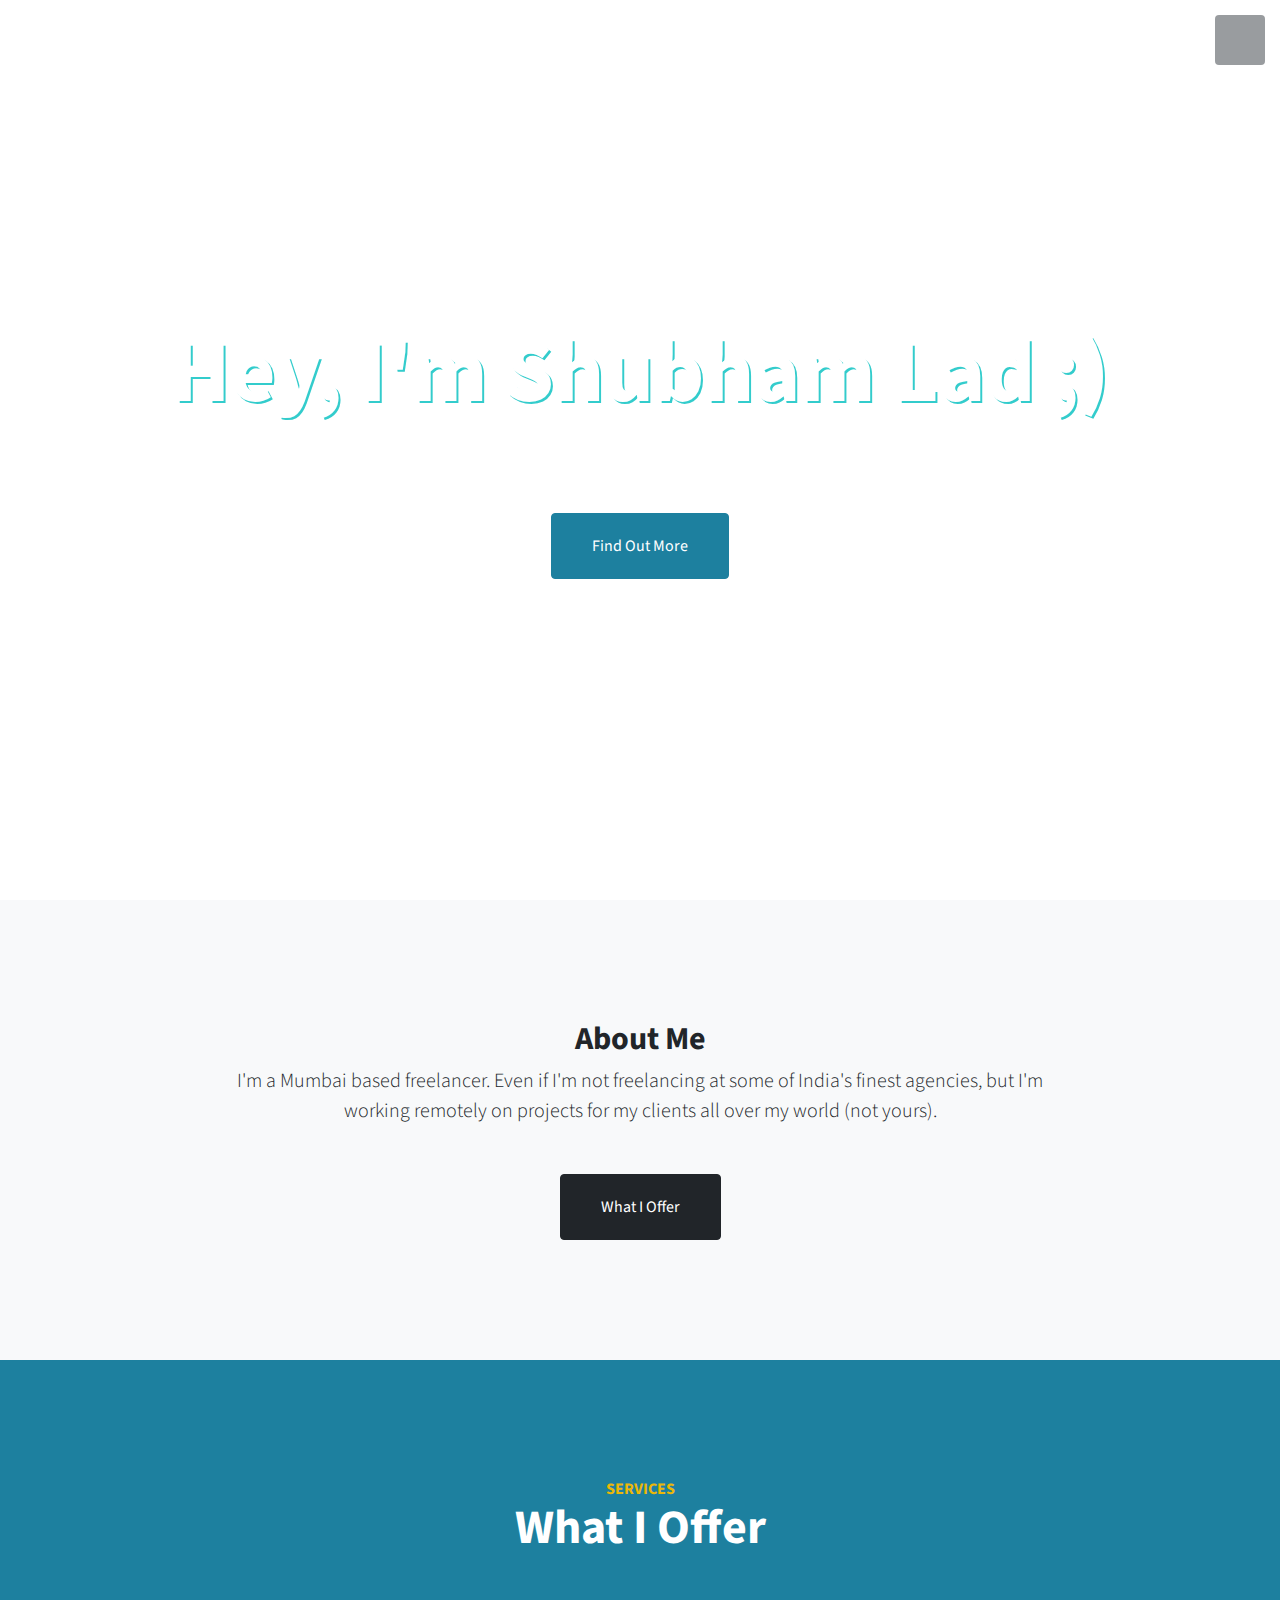
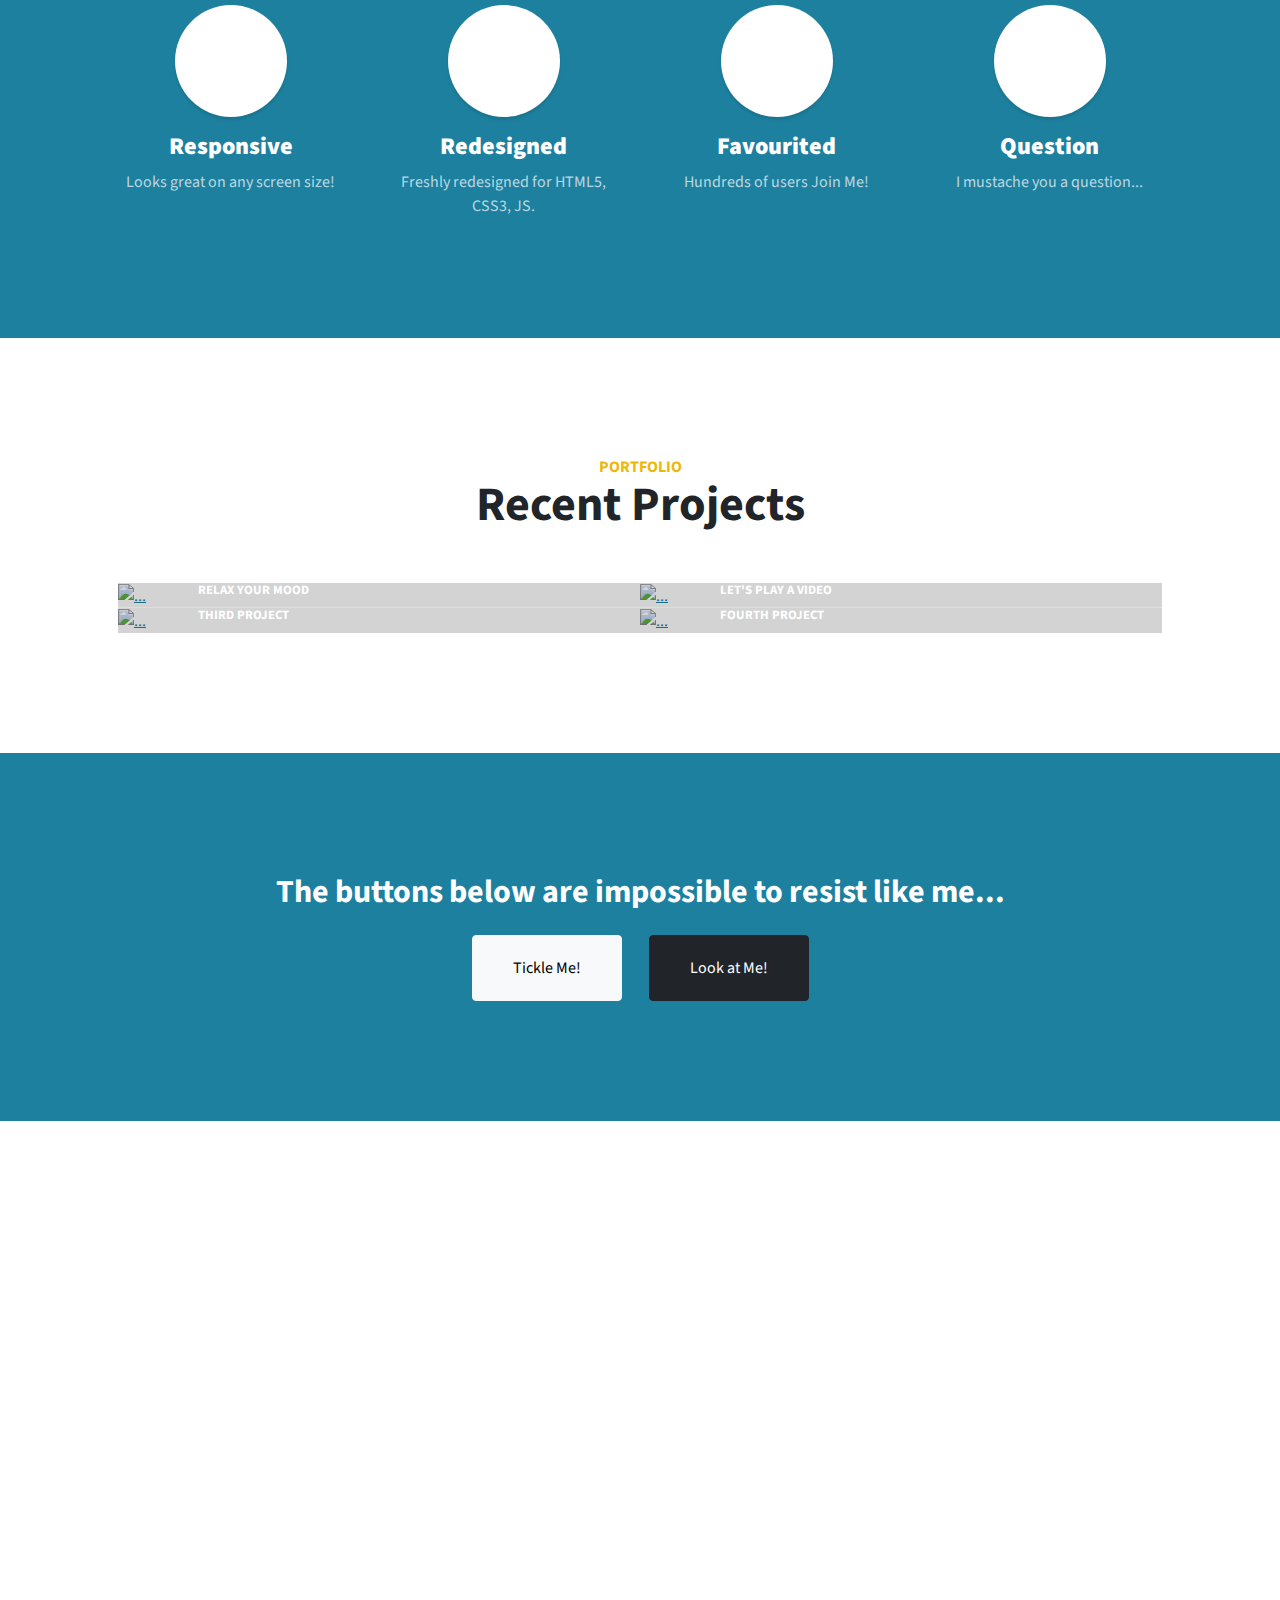
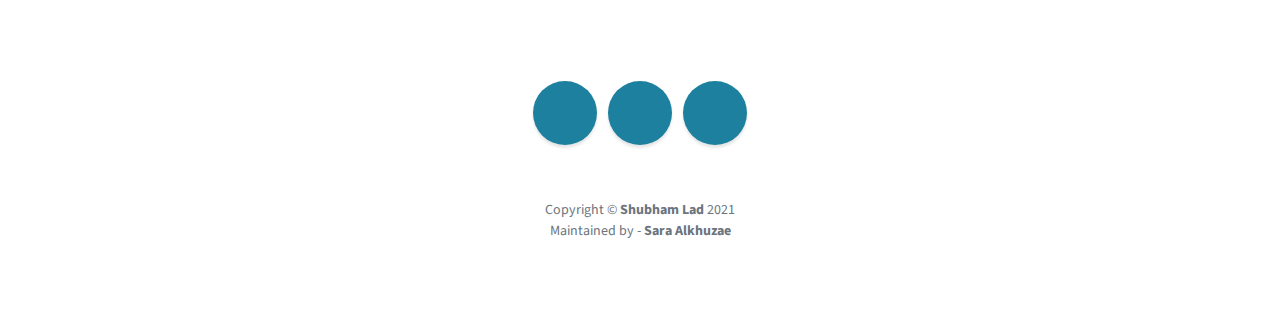
==== index.html @ efdfe384 "Update index.html" ====
<!DOCTYPE html>
<html lang="en">
    <head>
        <meta charset="utf-8" />
        <meta name="viewport" content="width=device-width, initial-scale=1, shrink-to-fit=no" />
        <meta name="description" content="" />
        <meta name="author" content="" />
        <title>Shubham Lad - GitHub.io</title> 
        <link rel="icon" href="favicon.ico" />
        <script src="https://use.fontawesome.com/releases/v5.15.3/js/all.js" crossorigin="anonymous"></script>
        <link href="https://cdnjs.cloudflare.com/ajax/libs/simple-line-icons/2.5.5/css/simple-line-icons.min.css" rel="stylesheet" />
        <link href="https://fonts.googleapis.com/css?family=Source+Sans+Pro:300,400,700,300italic,400italic,700italic" rel="stylesheet" type="text/css" />
        <link href="styles.css" rel="stylesheet" />
    </head>
    <body id="page-top">
        <a class="menu-toggle rounded" href="#"><i class="fas fa-bars"></i></a>
        <nav id="sidebar-wrapper">
            <ul class="sidebar-nav">
                <li class="sidebar-brand"><a href="#page-top">Know ME!!!</a></li>
                <li class="sidebar-nav-item"><a href="#page-top">Home</a></li>
                <li class="sidebar-nav-item"><a href="#about">About</a></li>
                <li class="sidebar-nav-item"><a href="#portfolio">Portfolio</a></li>
                <li class="sidebar-nav-item"><a href="#contact">Contact</a></li>
            </ul>
        </nav>
        <header class="masthead d-flex align-items-center">
            <div class="container px-4 px-lg-5 text-center">
                <h1 style="text-shadow: 2px 2px #33CCCC; color: white" class="mb-1">Hey, I'm Shubham Lad ;)</h1>
                <h3 style="color: white" class="mb-5"><em>Innovation is my passion.</em></h3>
                <a class="btn btn-primary btn-xl" href="#about">Find Out More</a>
            </div>
        </header>
        <section class="content-section bg-light" id="about">
            <div class="container px-4 px-lg-5 text-center">
                <div class="row gx-4 gx-lg-5 justify-content-center">
                    <div class="col-lg-10">
                        <h2>About Me</h2>
                        <p class="lead mb-5">
                            I'm a Mumbai based freelancer. Even if I'm not freelancing at some of India's finest agencies, but I'm working remotely on projects for my clients all over my world (not yours).
                        </p>
                        <a class="btn btn-dark btn-xl" href="#services">What I Offer</a>
                    </div>
                </div>
            </div>
        </section>
        <section class="content-section bg-primary text-white text-center" id="services">
            <div class="container px-4 px-lg-5">
                <div class="content-section-heading">
                    <h3 class="text-secondary mb-0">Services</h3>
                    <h2 class="mb-5">What I Offer</h2>
                </div>
                <div class="row gx-4 gx-lg-5">
                    <div class="col-lg-3 col-md-6 mb-5 mb-lg-0">
                        <span class="service-icon rounded-circle mx-auto mb-3"><i class="icon-screen-smartphone"></i></span>
                        <h4><strong>Responsive</strong></h4>
                        <p class="text-faded mb-0">Looks great on any screen size!</p>
                    </div>
                    <div class="col-lg-3 col-md-6 mb-5 mb-lg-0">
                        <span class="service-icon rounded-circle mx-auto mb-3"><i class="icon-pencil"></i></span>
                        <h4><strong>Redesigned</strong></h4>
                        <p class="text-faded mb-0">Freshly redesigned for HTML5, CSS3, JS.</p>
                    </div>
                    <div class="col-lg-3 col-md-6 mb-5 mb-md-0">
                        <span class="service-icon rounded-circle mx-auto mb-3"><i class="icon-like"></i></span>
                        <h4><strong>Favourited</strong></h4>
                        <p class="text-faded mb-0">
                            Hundreds of users
                            <i class="fas fa-heart"></i>
                            Join Me!
                        </p>
                    </div>
                    <div class="col-lg-3 col-md-6">
                        <span class="service-icon rounded-circle mx-auto mb-3"><i class="icon-mustache"></i></span>
                        <h4><strong>Question</strong></h4>
                        <p class="text-faded mb-0">I mustache you a question...</p>
                    </div>
                </div>
            </div>
        </section>
        <!-- Portfolio-->
        <section class="content-section" id="portfolio">
            <div class="container px-4 px-lg-5">
                <div class="content-section-heading text-center">
                    <h3 class="text-secondary mb-0">Portfolio</h3>
                    <h2 class="mb-5">Recent Projects</h2>
                </div>
                <div class="row gx-0">
                    <div class="col-lg-6">
                        <a class="portfolio-item" href="./project1.html">
                            <div class="caption">
                                <div class="caption-content">
                                    <div class="h2">Relax your mood</div>
                                    <p class="mb-0">Fluid Simulation - Project #1</p>
                                </div>
                            </div>
                            <img class="img-fluid" src="https://i.imgur.com/Rte25dT.png" alt="..." />
                        </a>
                    </div>
                    <div class="col-lg-6">
                        <a class="portfolio-item" href="./project2.html">
                            <div class="caption">
                                <div class="caption-content">
                                    <div class="h2">Let's play a video</div>
                                    <p class="mb-0">Video Player with HTML, CSS - Project #2</p>
                                </div>
                            </div>
                            <img class="img-fluid" src="https://i.imgur.com/gjpJ4eV.png" alt="..." />
                        </a>
                    </div>
                    <div class="col-lg-6">
                        <a class="portfolio-item" href="#!">
                            <div class="caption">
                                <div class="caption-content">
                                    <div class="h2">Third Project</div>
                                    <p class="mb-0">Project #3</p>
                                </div>
                            </div>
                            <img class="img-fluid" src="https://i.imgur.com/Bnic35C.jpg" alt="..." />
                        </a>
                    </div>
                    <div class="col-lg-6">
                        <a class="portfolio-item" href="#!">
                            <div class="caption">
                                <div class="caption-content">
                                    <div class="h2">Fourth Project</div>
                                    <p class="mb-0">Project #4</p>
                                </div>
                            </div>
                            <img class="img-fluid" src="https://i.imgur.com/WvkmTcg.jpg" alt="..." />
                        </a>
                    </div>
                </div>
            </div>
        </section>
        <section class="content-section bg-primary text-white">
            <div class="container px-4 px-lg-5 text-center">
                <h2 class="mb-4">The buttons below are impossible to resist like me...</h2>
                <a href="tickleme.webp" class="btn btn-xl btn-light me-4" href="#!">Tickle Me!</a>
                <a href="lookatme.png" class="btn btn-xl btn-dark" href="#!">Look at Me!</a>
            </div>
        </section>
        <div class="map" id="contact" loading="lazy">
            <iframe src="https://www.google.com/maps/embed?pb=!1m18!1m12!1m3!1d241317.11609845754!2d72.74109975285954!3d19.082197839427938!2m3!1f0!2f0!3f0!3m2!1i1024!2i768!4f13.1!3m3!1m2!1s0x3be7c6306644edc1%3A0x5da4ed8f8d648c69!2sMumbai%2C%20Maharashtra!5e0!3m2!1sen!2sin!4v1622665077641!5m2!1sen!2sin" width="600" height="450" style="border:0;" allowfullscreen=""></iframe>
            <br />
        </div>
        <footer class="footer text-center">
            <div class="container px-4 px-lg-5">
                <ul class="list-inline mb-5">
                    <li class="list-inline-item">
                        <a target="_blank" href="https://www.instagram.com/shubhamlad2111/" class="social-link rounded-circle text-white mr-3" href="#!"><i class="icon-social-instagram"></i></a>
                    </li>
                    <li class="list-inline-item">
                        <a target="_blank" href="https://www.linkedin.com/in/shubham-l-a99489163/" class="social-link rounded-circle text-white mr-3" href="#!"><i class="icon-social-linkedin"></i></a>
                    </li>
                    <li class="list-inline-item">
                        <a target="_blank" href="https://github.com/shubhamlad21" class="social-link rounded-circle text-white" href="#!"><i class="icon-social-github"></i></a>
                    </li>
                </ul>
                <p class="text-muted small mb-0">Copyright &copy; <b>Shubham Lad</b> 2021</p>
                <p class="text-muted small mb-0">Maintained by - <b>Sara Alkhuzae</b><br /></p>
            </div>
        </footer>
        <a class="scroll-to-top rounded" href="#page-top"><i class="fas fa-angle-up"></i></a>
        <!-- Bootstrap core JS-->
        <script src="https://cdn.jsdelivr.net/npm/bootstrap@5.0.1/dist/js/bootstrap.bundle.min.js"></script>
        <!-- Core theme JS-->
        <script>
            
window.addEventListener('DOMContentLoaded', event => {

    const sidebarWrapper = document.getElementById('sidebar-wrapper');
    let scrollToTopVisible = false;
    const menuToggle = document.body.querySelector('.menu-toggle');
    menuToggle.addEventListener('click', event => {
        event.preventDefault();
        sidebarWrapper.classList.toggle('active');
        _toggleMenuIcon();
        menuToggle.classList.toggle('active');
    })

    var scrollTriggerList = [].slice.call(document.querySelectorAll('#sidebar-wrapper .js-scroll-trigger'));
    scrollTriggerList.map(scrollTrigger => {
        scrollTrigger.addEventListener('click', () => {
            sidebarWrapper.classList.remove('active');
            menuToggle.classList.remove('active');
            _toggleMenuIcon();
        })
    });

    function _toggleMenuIcon() {
        const menuToggleBars = document.body.querySelector('.menu-toggle > .fa-bars');
        const menuToggleTimes = document.body.querySelector('.menu-toggle > .fa-times');
        if (menuToggleBars) {
            menuToggleBars.classList.remove('fa-bars');
            menuToggleBars.classList.add('fa-times');
        }
        if (menuToggleTimes) {
            menuToggleTimes.classList.remove('fa-times');
            menuToggleTimes.classList.add('fa-bars');
        }
    }

    document.addEventListener('scroll', () => {
        const scrollToTop = document.body.querySelector('.scroll-to-top');
        if (document.documentElement.scrollTop > 100) {
            if (!scrollToTopVisible) {
                fadeIn(scrollToTop);
                scrollToTopVisible = true;
            }
        } else {
            if (scrollToTopVisible) {
                fadeOut(scrollToTop);
                scrollToTopVisible = false;
            }
        }
    })
})

function fadeOut(el) {
    el.style.opacity = 1;
    (function fade() {
        if ((el.style.opacity -= .1) < 0) {
            el.style.display = "none";
        } else {
            requestAnimationFrame(fade);
        }
    })();
};

function fadeIn(el, display) {
    el.style.opacity = 0;
    el.style.display = display || "block";
    (function fade() {
        var val = parseFloat(el.style.opacity);
        if (!((val += .1) > 1)) {
            el.style.opacity = val;
            requestAnimationFrame(fade);
        }
    })();
};
        </script>
    </body>
</html>
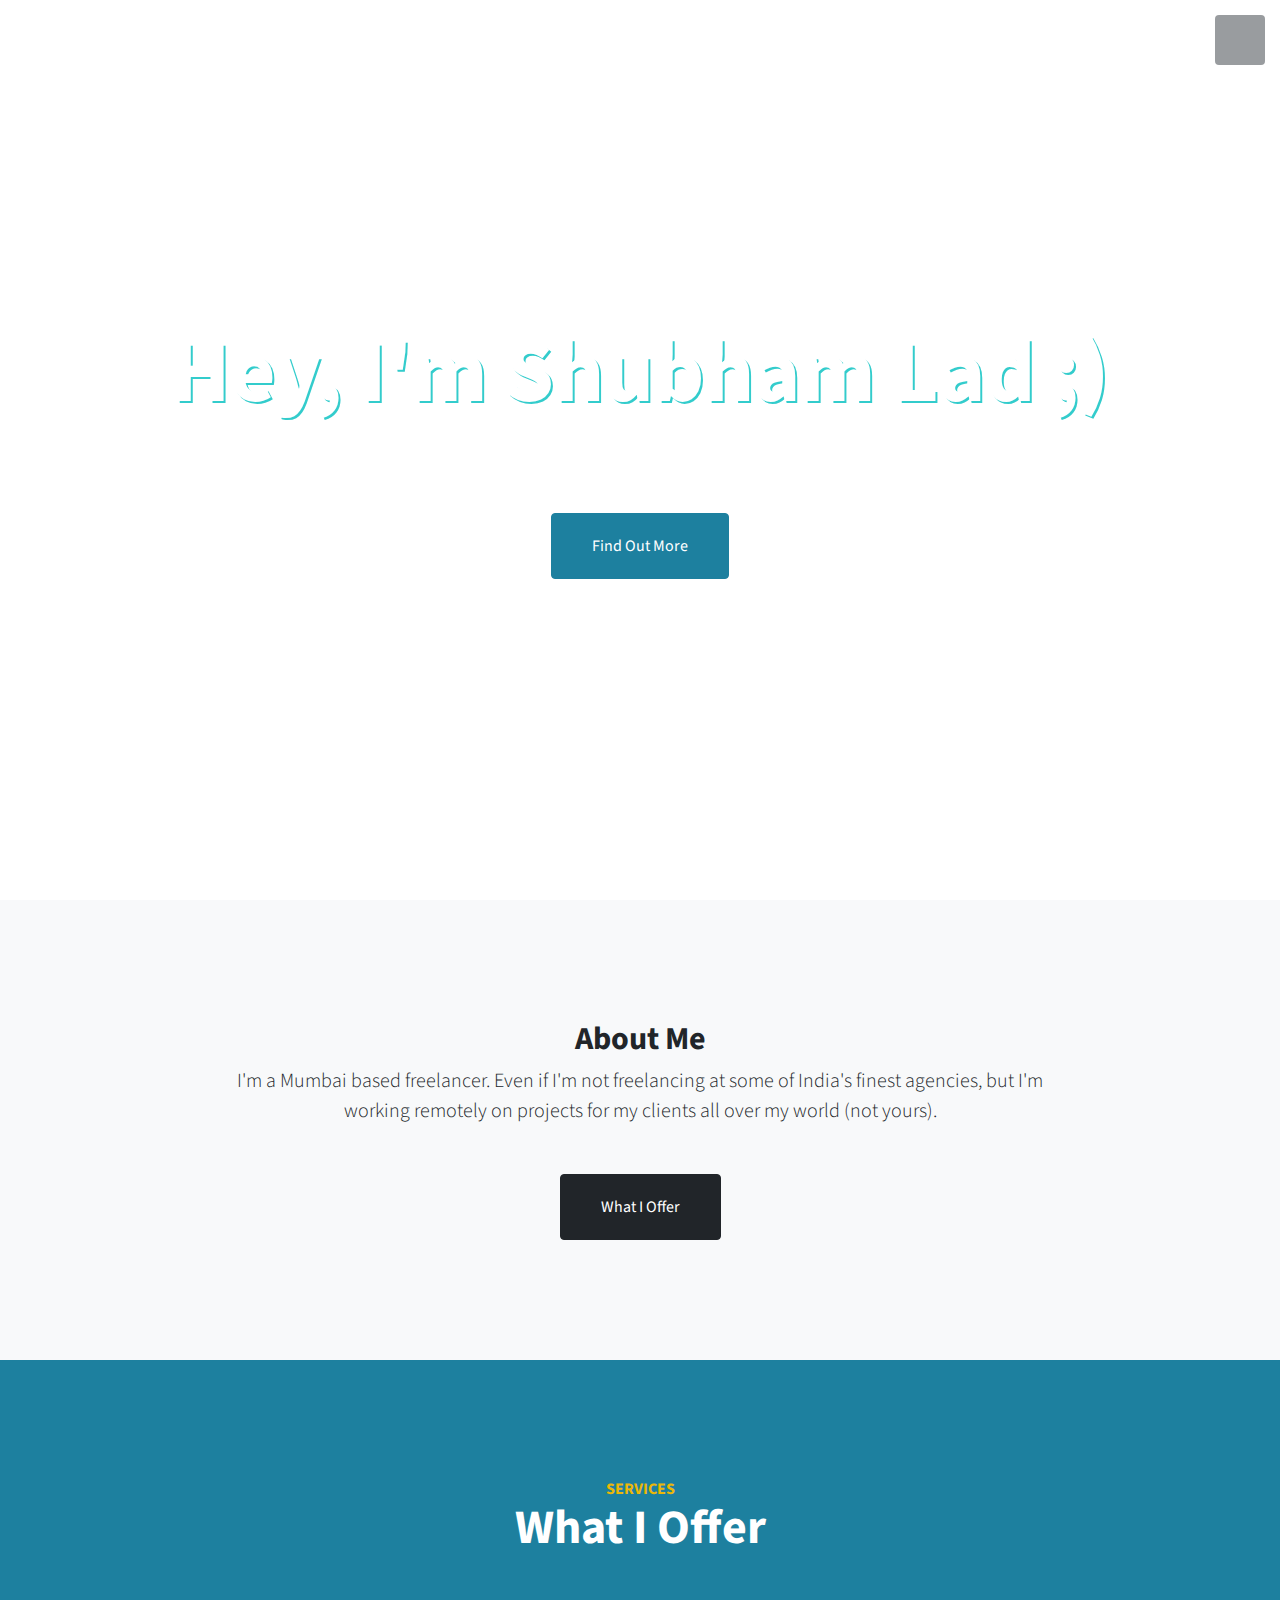
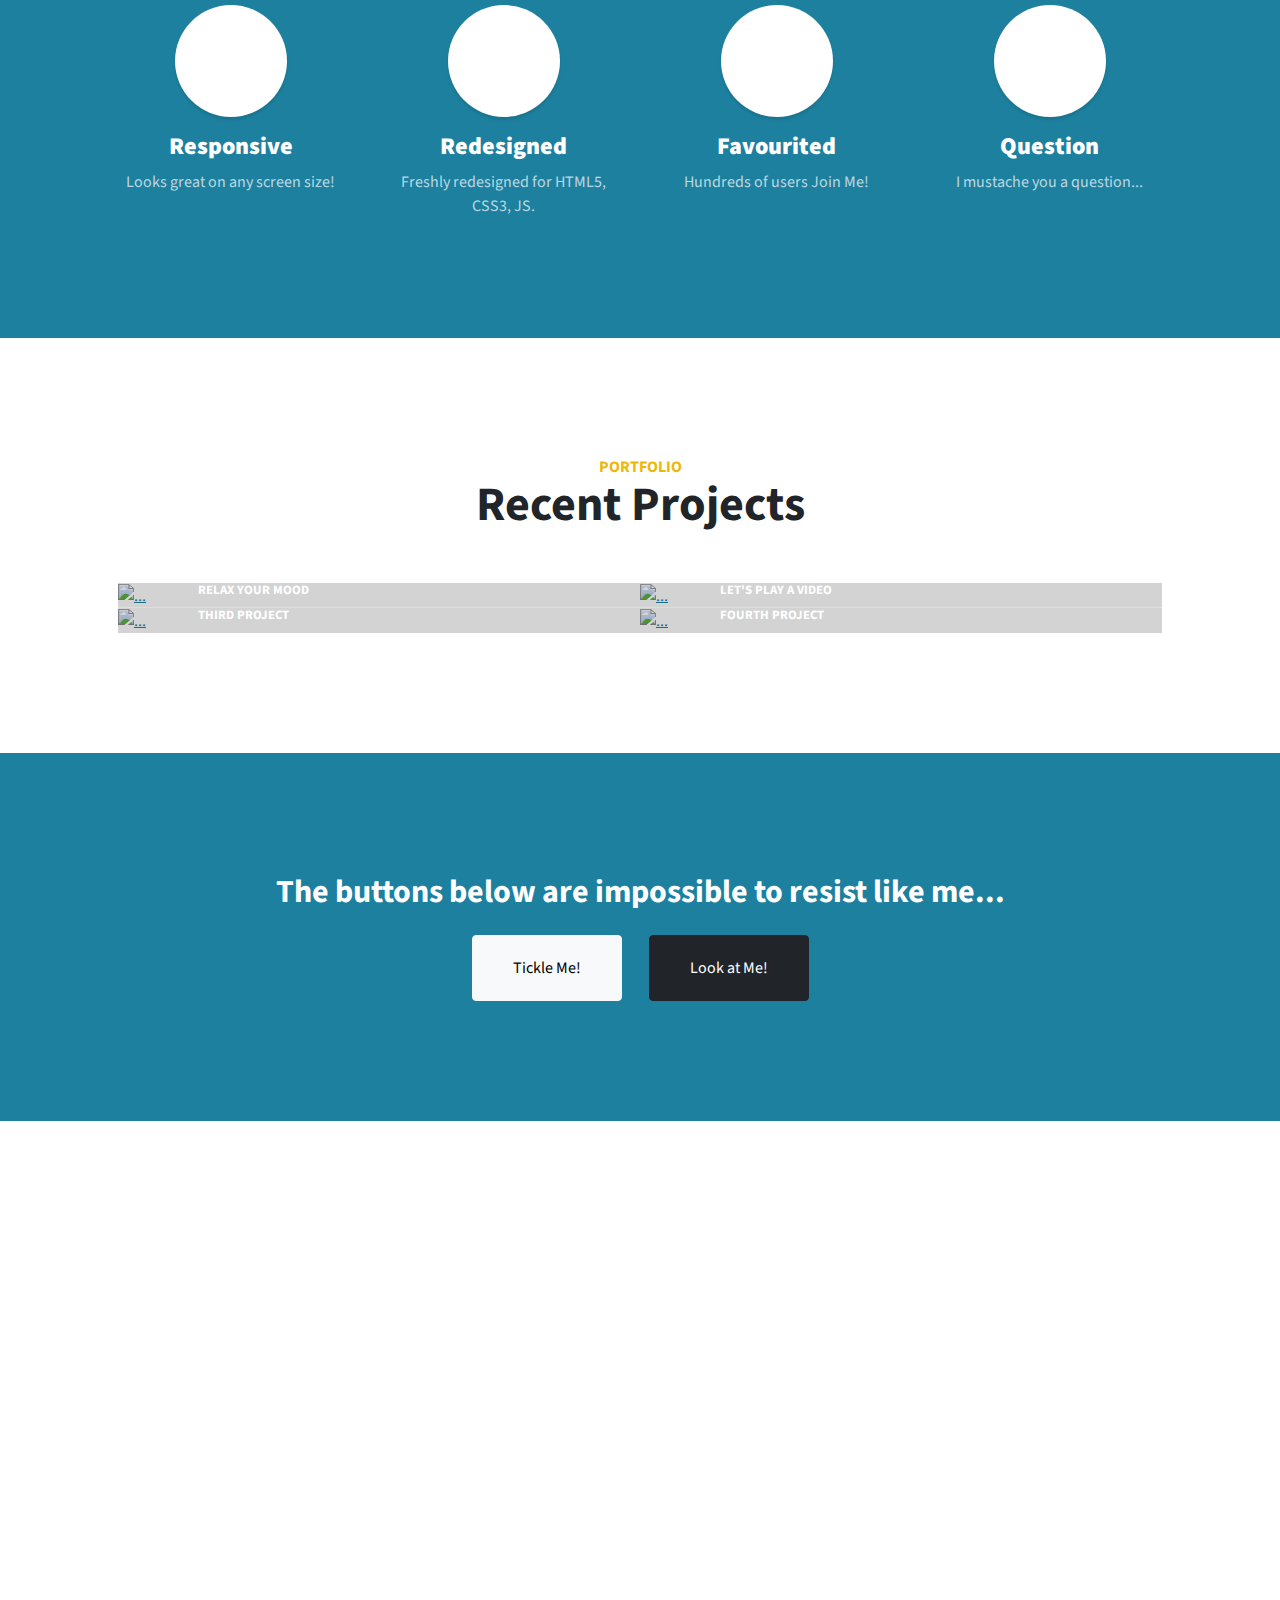
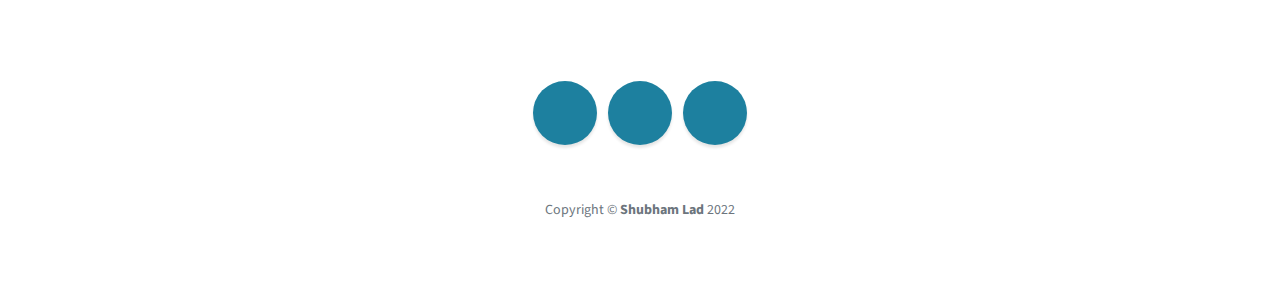
==== commit cd2fd65c: "Update index.html" ====
--- a/index.html
+++ b/index.html
@@ -147,7 +147,7 @@
             <div class="container px-4 px-lg-5">
                 <ul class="list-inline mb-5">
                     <li class="list-inline-item">
-                        <a target="_blank" href="https://www.instagram.com/shubhamlad2111/" class="social-link rounded-circle text-white mr-3" href="#!"><i class="icon-social-instagram"></i></a>
+                        <a target="_blank" href="https://www.instagram.com/theyellowflash_21/" class="social-link rounded-circle text-white mr-3" href="#!"><i class="icon-social-instagram"></i></a>
                     </li>
                     <li class="list-inline-item">
                         <a target="_blank" href="https://www.linkedin.com/in/shubham-l-a99489163/" class="social-link rounded-circle text-white mr-3" href="#!"><i class="icon-social-linkedin"></i></a>
@@ -156,8 +156,7 @@
                         <a target="_blank" href="https://github.com/shubhamlad21" class="social-link rounded-circle text-white" href="#!"><i class="icon-social-github"></i></a>
                     </li>
                 </ul>
-                <p class="text-muted small mb-0">Copyright &copy; <b>Shubham Lad</b> 2021</p>
-                <p class="text-muted small mb-0">Maintained by - <b>Sara Alkhuzae</b><br /></p>
+                <p class="text-muted small mb-0">Copyright &copy; <b>Shubham Lad</b> 2022</p>
             </div>
         </footer>
         <a class="scroll-to-top rounded" href="#page-top"><i class="fas fa-angle-up"></i></a>
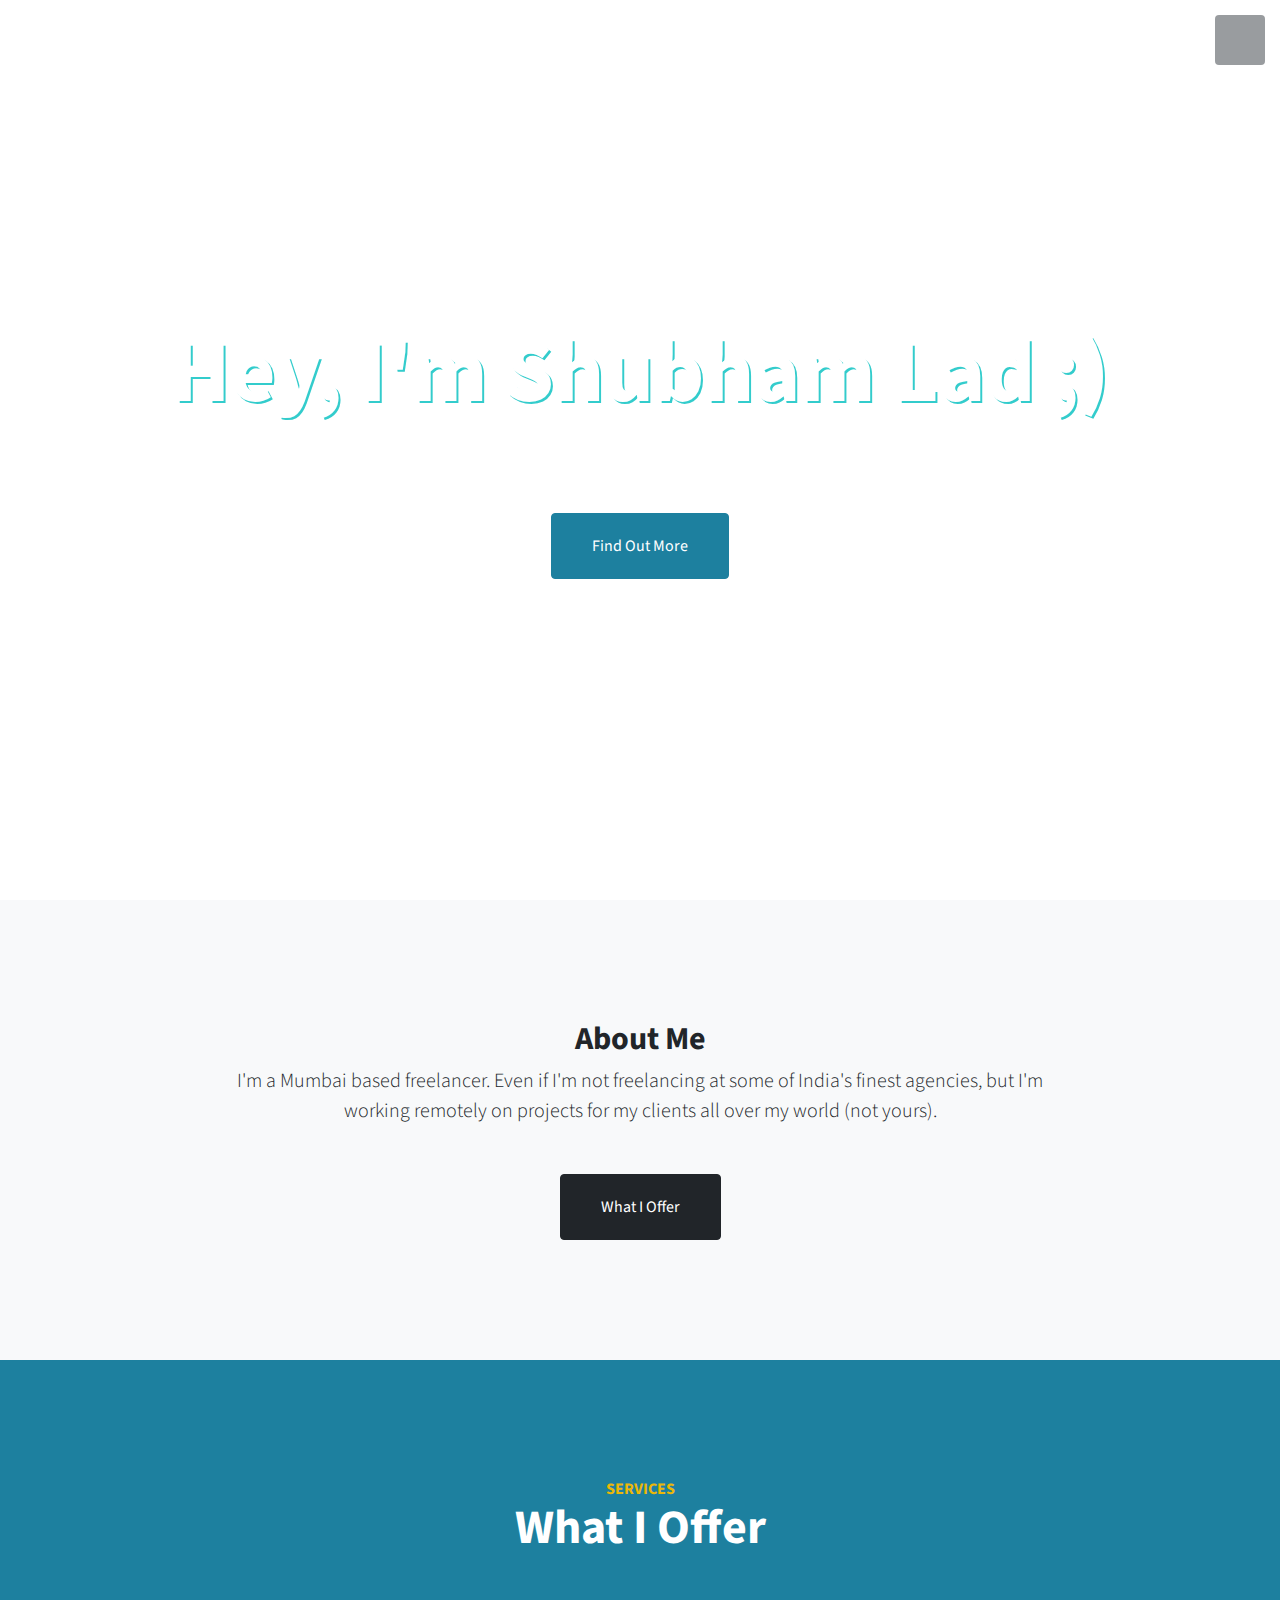
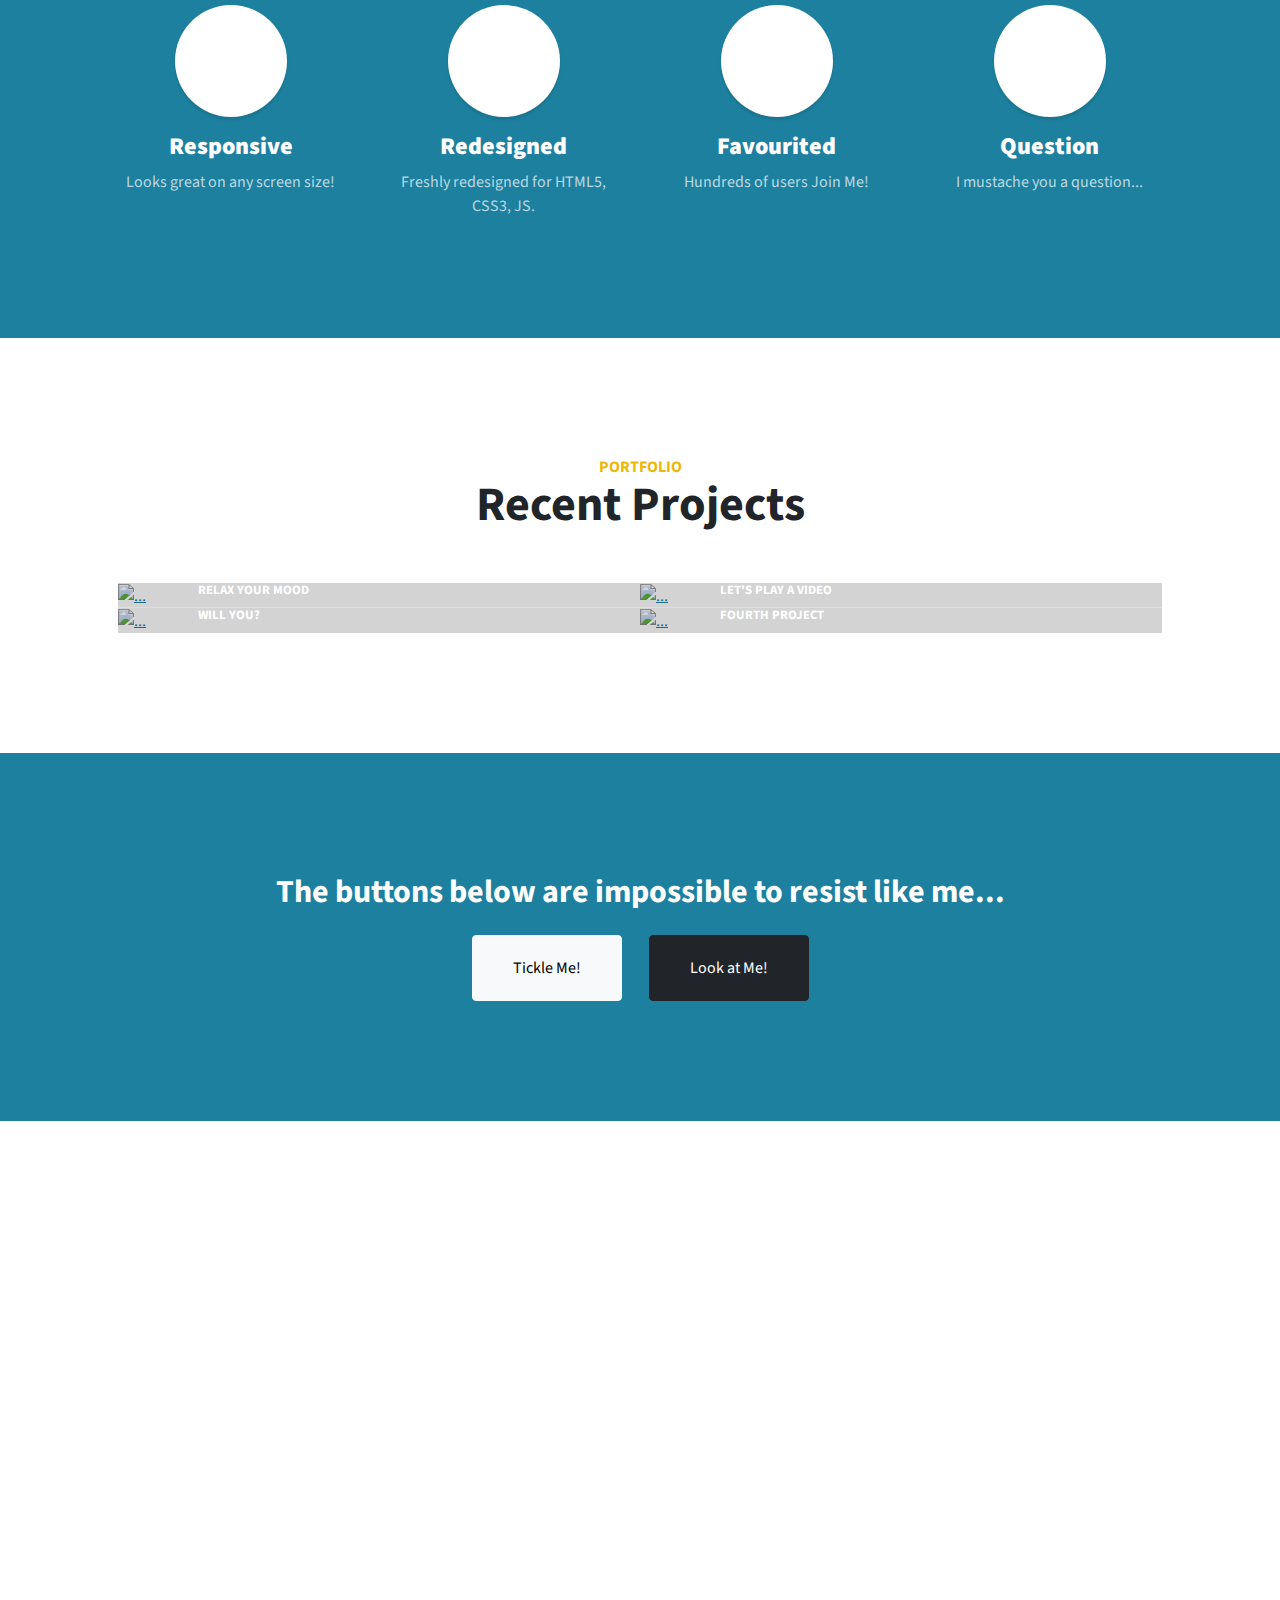
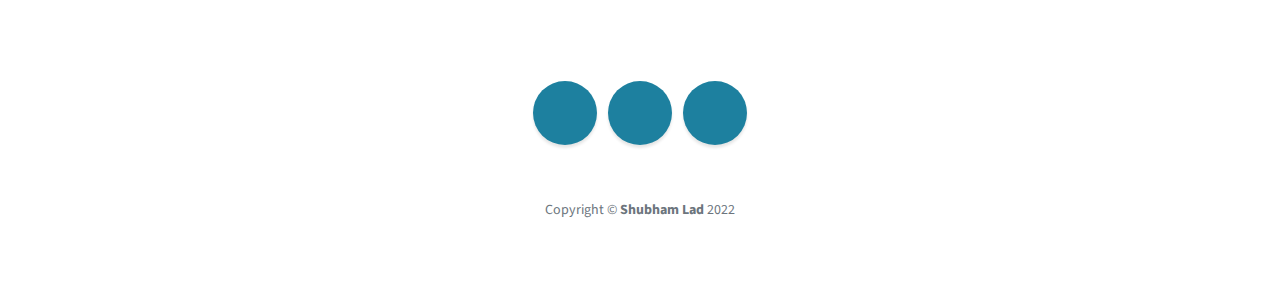
==== commit 776edeab: "Add files via upload" ====
--- a/index.html
+++ b/index.html
@@ -108,14 +108,14 @@
                         </a>
                     </div>
                     <div class="col-lg-6">
-                        <a class="portfolio-item" href="#!">
-                            <div class="caption">
-                                <div class="caption-content">
-                                    <div class="h2">Third Project</div>
-                                    <p class="mb-0">Project #3</p>
-                                </div>
-                            </div>
-                            <img class="img-fluid" src="https://i.imgur.com/Bnic35C.jpg" alt="..." />
+                        <a class="portfolio-item" href="./project3.html">
+                            <div class="caption">
+                                <div class="caption-content">
+                                    <div class="h2">Will you?</div>
+                                    <p class="mb-0">Enchanted Proposal - Project #3</p>
+                                </div>
+                            </div>
+                            <img class="img-fluid" src="https://i.imgur.com/NBQDnNG.jpg" alt="..." />
                         </a>
                     </div>
                     <div class="col-lg-6">
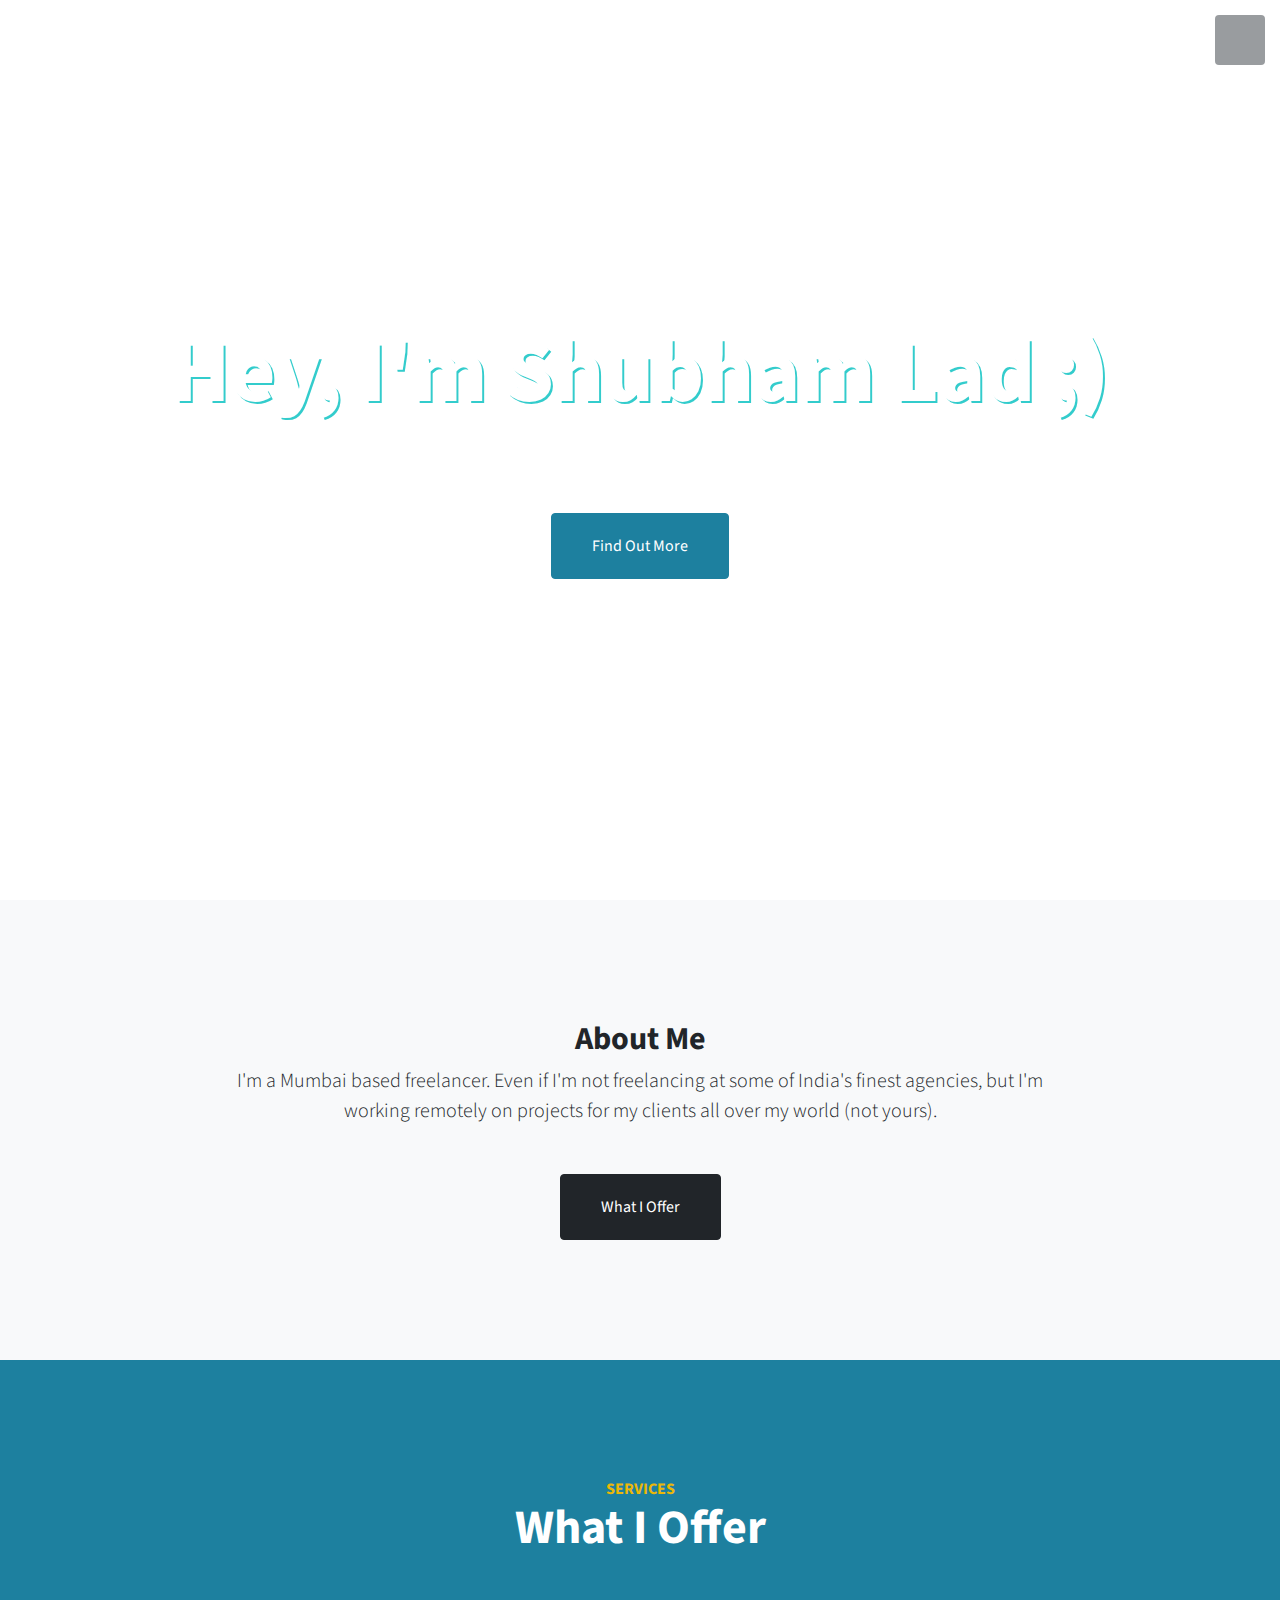
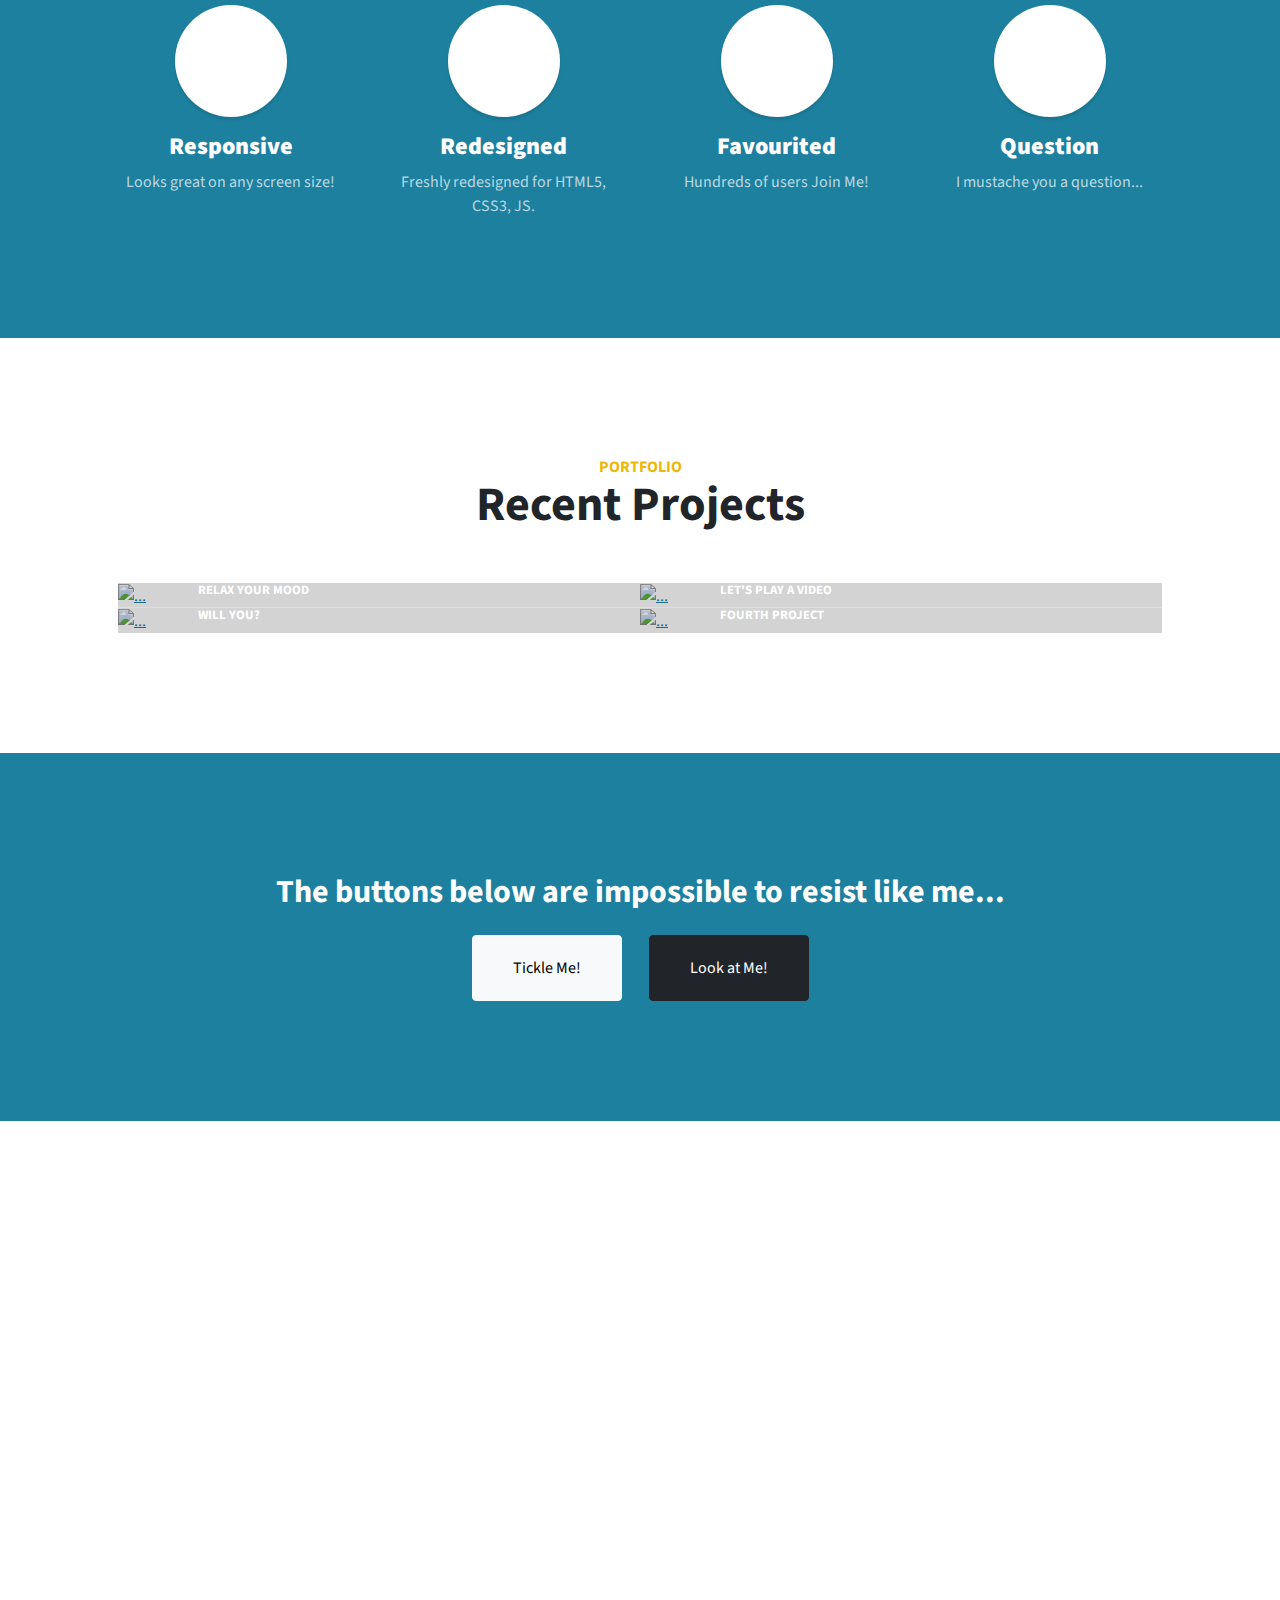
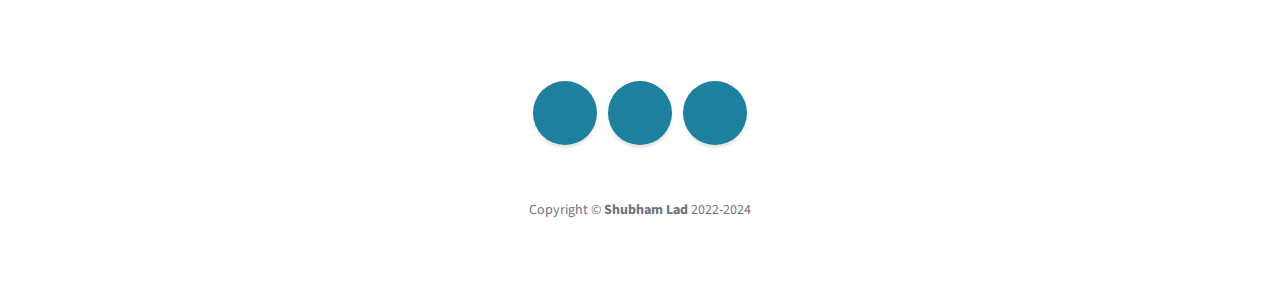
==== commit b6c3daf7: "Copyright year Update index.html" ====
--- a/index.html
+++ b/index.html
@@ -147,7 +147,7 @@
             <div class="container px-4 px-lg-5">
                 <ul class="list-inline mb-5">
                     <li class="list-inline-item">
-                        <a target="_blank" href="https://www.instagram.com/theyellowflash_21/" class="social-link rounded-circle text-white mr-3" href="#!"><i class="icon-social-instagram"></i></a>
+                        <a target="_blank" href="https://www.instagram.com/shubhamlad2111/" class="social-link rounded-circle text-white mr-3" href="#!"><i class="icon-social-instagram"></i></a>
                     </li>
                     <li class="list-inline-item">
                         <a target="_blank" href="https://www.linkedin.com/in/shubham-l-a99489163/" class="social-link rounded-circle text-white mr-3" href="#!"><i class="icon-social-linkedin"></i></a>
@@ -156,7 +156,7 @@
                         <a target="_blank" href="https://github.com/shubhamlad21" class="social-link rounded-circle text-white" href="#!"><i class="icon-social-github"></i></a>
                     </li>
                 </ul>
-                <p class="text-muted small mb-0">Copyright &copy; <b>Shubham Lad</b> 2022</p>
+                <p class="text-muted small mb-0">Copyright &copy; <b>Shubham Lad</b> 2022-2024</p>
             </div>
         </footer>
         <a class="scroll-to-top rounded" href="#page-top"><i class="fas fa-angle-up"></i></a>
